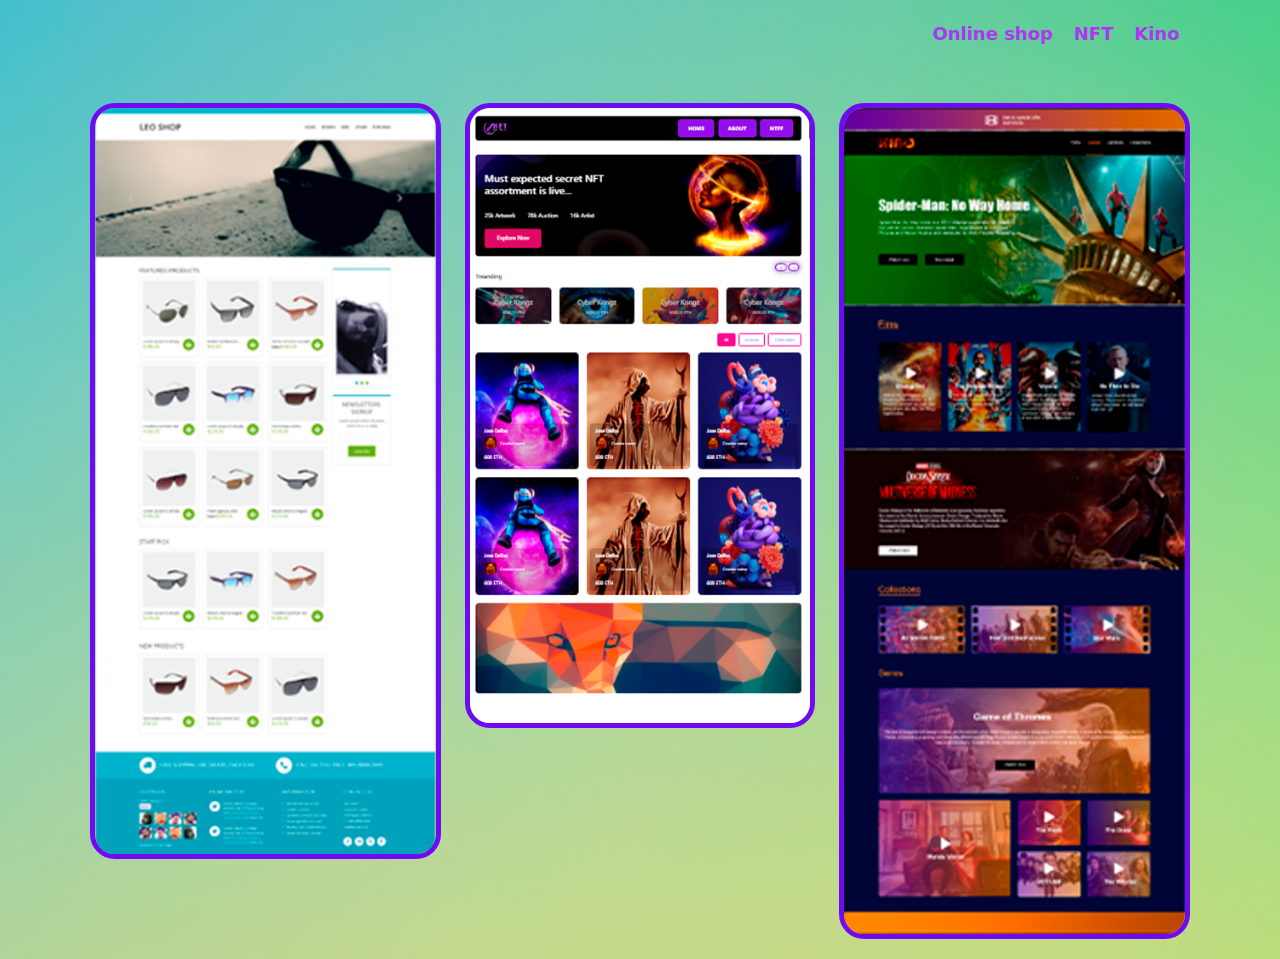
==== index.html @ 0adccc0c "Add files via upload" ====
<!DOCTYPE html>
<html lang="en">

<head>
    <meta charset="UTF-8">
    <meta name="viewport" content="width=device-width, initial-scale=1.0">
    <meta http-equiv="X-UA-Compatible" content="ie=edge">
    <title>Main Page</title>
    <link rel="stylesheet" href="bootstrap.css">
    <link rel="stylesheet" href="main.css">
</head>

<body>
    <header class="header">
        <div class="container">
            <nav class="header__nav">
                <ul class="header__ul">
                    <li><a class="header__a" href="one-hour.ДЗ/index.html">Online shop</a></li>
                    <li><a class="header__a" href="NFT/index.html">NFT</a></li>
                    <li><a class="header__a" href="kino/index.html">Kino</a></li>
                </ul>
            </nav>
        </div>

    </header>

    <main>
        <section class="main-section">
            <div class="container">
                <div class="row">
                    <div class="main-section__box-img col-lg-12 col-md-12 col-sm-12 col-12">
                        <div class="row">
                            <div class="col-lg-4 col-md-4 col-sm-6 col-12">
                                <div class="box">
                                    <a class="main-section__a" href="one-hour.ДЗ/index.html">
                                        <img class="main-section__img" src="main-img/img-5.png" alt="">
                                    </a>
                                </div>
                            </div>
                            <div class="col-lg-4 col-md-4 col-sm-6 col-12">
                                <div class="box">
                                    <a class="main-section__a" href="NFT/index.html">
                                        <img class="main-section__img" src="main-img/img-4.png" alt="">
                                    </a>
                                </div>
                            </div>
                            <div class="col-lg-4 col-md-4 col-sm-12 col-12">
                                <div class="box">
                                    <a class="main-section__a" href="kino/index.html">
                                        <img class="main-section__img" src="main-img/img-6.png" alt="">
                                    </a>
                                </div>
                            </div>
                        </div>
                    </div>
                </div>
            </div>
        </section>
    </main>
    
    <script src="main-js/bootstrap.js"></script>
</body>

</html>
---- main.css ----
* {
    padding: 0;
    margin: 0;
    box-sizing: border-box;
    text-decoration: none !important;
    list-style: none !important;
}

body{
    background: url(main-img/body-fon.png)no-repeat center center/cover;
}

.container {
    width: 100%;
    margin: auto;
    align-items: center;
    justify-content: center;
    padding: 20px;
}

.header__nav {
    display: flex;
    justify-content: flex-end;
}

.header__ul {
    display: flex;
    max-width: 300px;
    width: 100%;
    justify-content: space-around;
}


.header__a {
    color: #ad36f3;
    font-size: 18px;
    font-weight: bold;
}

.header__a:hover {
    box-shadow: 6px 6px 14px 0px #0098a07e;
    background: transparent;
    color: #00b6c0;
}

/* header end */
/* ********************************************************************************* */
/* main start */

.main-section__img {
    border-radius: 25px;
    transition: 0.5s;
    width: 100%;
    border: 5px solid rgb(111, 10, 243);
}

.main-section__img:hover {
    box-shadow: 0 0 20px 20px #00b7c0;
}

/* main end */
/* ******************************************************************************************* */
/* footer start */

.footer {
    margin-bottom: 50px;
    padding-left: 25px;
    padding-right: 25px;
}
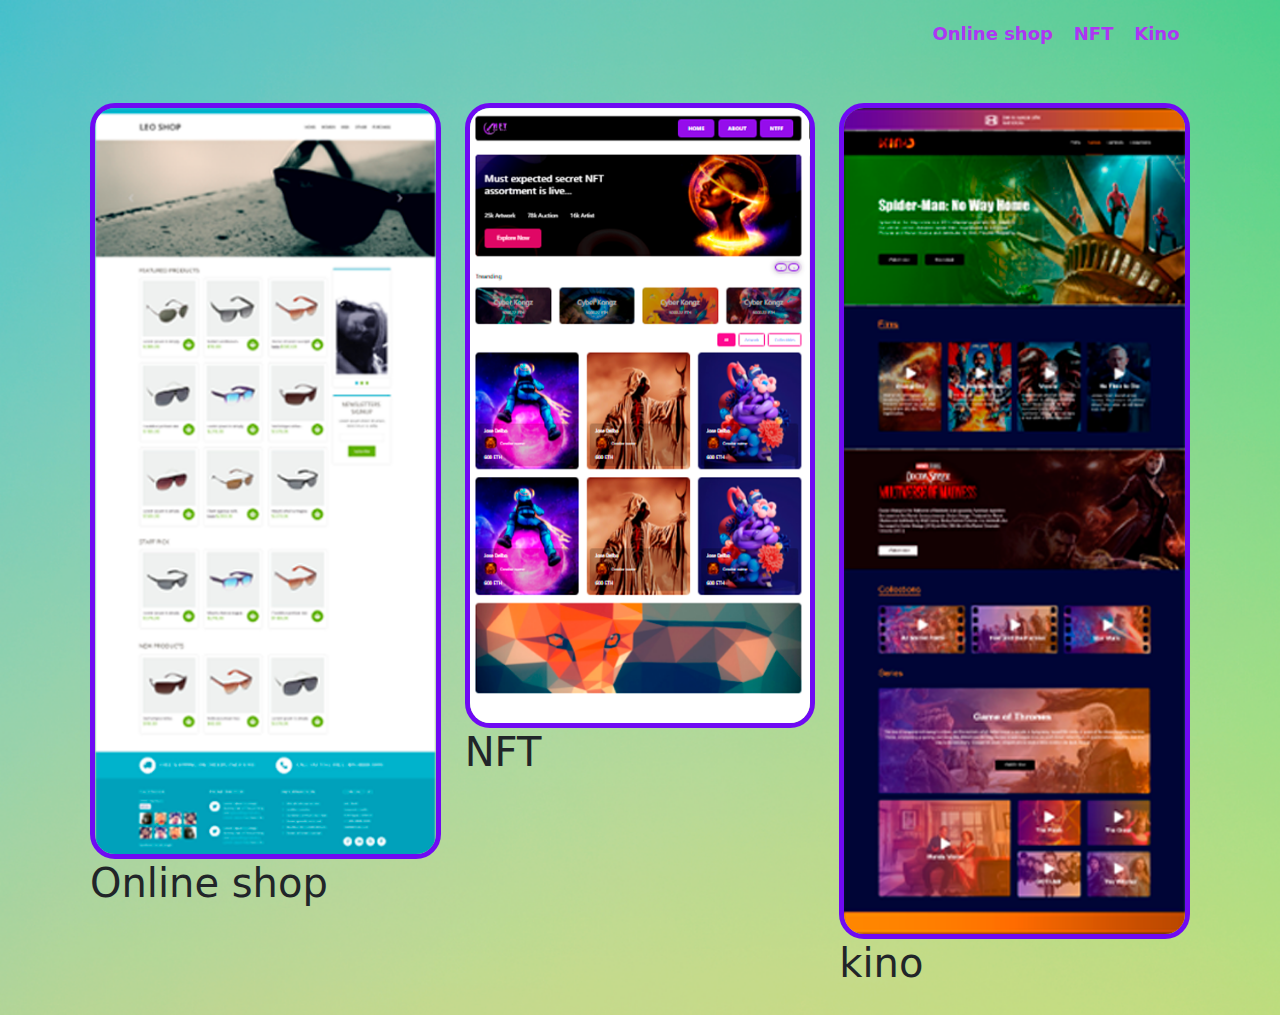
==== commit baae3310: "Update index.html" ====
--- a/index.html
+++ b/index.html
@@ -35,6 +35,7 @@
                                     <a class="main-section__a" href="one-hour.ДЗ/index.html">
                                         <img class="main-section__img" src="main-img/img-5.png" alt="">
                                     </a>
+                                    <h1 class="main-section__title-1">Online shop</h1>
                                 </div>
                             </div>
                             <div class="col-lg-4 col-md-4 col-sm-6 col-12">
@@ -42,6 +43,7 @@
                                     <a class="main-section__a" href="NFT/index.html">
                                         <img class="main-section__img" src="main-img/img-4.png" alt="">
                                     </a>
+                                    <h1 class="main-section__title">NFT</h1>
                                 </div>
                             </div>
                             <div class="col-lg-4 col-md-4 col-sm-12 col-12">
@@ -49,6 +51,7 @@
                                     <a class="main-section__a" href="kino/index.html">
                                         <img class="main-section__img" src="main-img/img-6.png" alt="">
                                     </a>
+                                    <h1 class="main-section__title">kino</h1>
                                 </div>
                             </div>
                         </div>
@@ -61,4 +64,4 @@
     <script src="main-js/bootstrap.js"></script>
 </body>
 
-</html>+</html>
